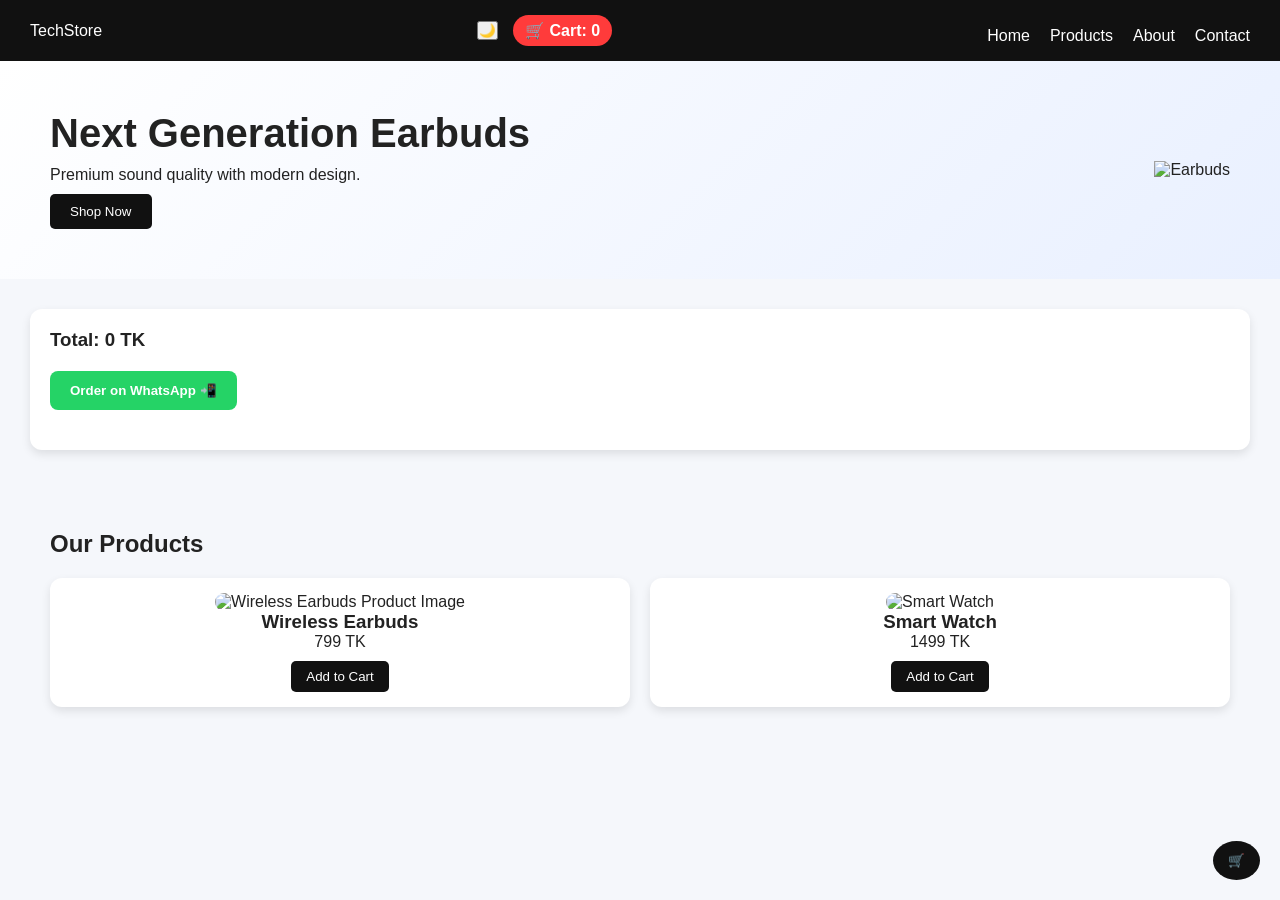
==== index.html @ 1f178f2d "Update index.html" ====
<!DOCTYPE html>
<html lang="en">

<head>
  <meta charset="UTF-8">
  <meta name="viewport" content="width=device-width, initial-scale=1.0">

  <title>Tech Store</title>

  <link rel="stylesheet" href="style.css">
</head>

<body>

  <!-- Navbar -->

<nav>

  <div class="logo">
    TechStore
  </div>

  <div class="right-nav">

    <button onclick="toggleDarkMode()">🌙</button>

    <div class="cart-icon">
      🛒 Cart: <span id="cartCount">0</span>
    </div>

  </div>

  <ul>
    <li><a href="#">Home</a></li>
    <li><a href="#products">Products</a></li>
    <li><a href="#">About</a></li>
    <li><a href="#">Contact</a></li>
  </ul>

</nav>



  <!-- Hero Section -->

  <section class="hero">

    <div class="hero-text">

      <h1>Next Generation Earbuds</h1>

      <p>
        Premium sound quality with modern design.
      </p>

      <button>
        Shop Now
      </button>

    </div>


    <div class="hero-image">

      <img src="earbuds.jpg" alt="Earbuds">

    </div>

  </section>



  <!-- Products Section -->
  <section class="cart-section">


  <div id="cartItems"></div>

  <h3 id="total">Total: 0 TK</h3>
<button onclick="checkoutWhatsApp()">
  Order on WhatsApp 📲
</button>


  </section>
 
<section class="products" id="products">

    <h2>Our Products</h2>

    <div class="product-grid">


      <div class="product-card">

        <img src="earbuds.jpg" alt="Wireless Earbuds Product Image" loading="lazy">

        <h3>Wireless Earbuds</h3>

        <p>799 TK</p>

        <button onclick="addToCart('Wireless Earbuds', 799)">
  Add to Cart
</button>

      </div>



    <div class="product-card">

  <img src="watch.jpg" alt="Smart Watch" loading="lazy">

  <h3>Smart Watch</h3>

  <p>1499 TK</p>

  <button onclick="addToCart('Smart Watch', 1499)">
  Add to Cart
</button>


      </div>

    </div>

  </section>
<script src="script.js"></script>

<div id="cartSidebar" class="cart-sidebar">

  <h2>Your Cart 🛒</h2>

  <div id="cartItems"></div>

  <h3 id="total">Total: 0 TK</h3>

  <button onclick="checkoutWhatsApp()">Checkout 📲</button>

  <button onclick="toggleCart()">Close ❌</button>

</div>
  <button class="open-cart" onclick="toggleCart()">🛒</button>
</body>

</html>
---- style.css ----
/* RESET */
* {
  margin: 0;
  padding: 0;
  box-sizing: border-box;
  font-family: Arial, sans-serif;
}

/* BODY */
body {
  background: #f5f7fb;
  color: #222;
}

/* NAVBAR */
nav {
  display: flex;
  justify-content: space-between;
  align-items: center;
  padding: 15px 30px;
  background: #111;
  color: white;
  flex-wrap: wrap;
}

nav ul {
  display: flex;
  list-style: none;
  gap: 20px;
  margin-top: 10px;
}

nav ul li a {
  color: white;
  text-decoration: none;
}

/* RIGHT NAV */
.right-nav {
  display: flex;
  align-items: center;
  gap: 15px;
}

/* CART ICON */
.cart-icon {
  background: #ff3b3b;
  padding: 6px 12px;
  border-radius: 20px;
  font-weight: bold;
}

/* HERO */
.hero {
  display: flex;
  justify-content: space-between;
  align-items: center;
  padding: 50px;
  background: linear-gradient(135deg, #ffffff, #e9f0ff);
}

.hero-text h1 {
  font-size: 40px;
  margin-bottom: 10px;
}

.hero-text button {
  padding: 10px 20px;
  background: #111;
  color: white;
  border: none;
  border-radius: 5px;
  margin-top: 10px;
  cursor: pointer;
}

/* PRODUCTS */
.products {
  padding: 50px;
}

.product-grid {
  display: grid;
  grid-template-columns: repeat(auto-fit, minmax(220px, 1fr));
  gap: 20px;
  margin-top: 20px;
}

/* PRODUCT CARD */
.product-card {
  background: white;
  padding: 15px;
  border-radius: 12px;
  text-align: center;
  box-shadow: 0 4px 10px rgba(0,0,0,0.1);
  transition: 0.3s;
}

.product-card:hover {
  transform: translateY(-5px);
}

.product-card img {
  width: 100%;
  border-radius: 10px;
}

.product-card button {
  margin-top: 10px;
  padding: 8px 15px;
  background: #111;
  color: white;
  border: none;
  border-radius: 5px;
  cursor: pointer;
}

/* CART SECTION */
.cart-section {
  background: white;
  margin: 30px;
  padding: 20px;
  border-radius: 12px;
  box-shadow: 0 4px 10px rgba(0,0,0,0.1);
}

/* WHATSAPP BUTTON */
button[onclick="checkoutWhatsApp()"] {
  margin: 20px 0;
  padding: 12px 20px;
  background: #25D366;
  color: white;
  border: none;
  border-radius: 8px;
  font-weight: bold;
  cursor: pointer;
}

/* DARK MODE */
.dark {
  background: #111;
  color: white;
}

.dark nav {
  background: #000;
}

.dark .product-card {
  background: #222;
  color: white;
}

.dark .cart-section {
  background: #1a1a1a;
  color: white;
}

/* SIDEBAR CART */
.cart-sidebar {
  position: fixed;
  right: -350px;
  top: 0;
  width: 300px;
  height: 100%;
  background: white;
  box-shadow: -5px 0 15px rgba(0,0,0,0.2);
  padding: 20px;
  transition: 0.3s;
  z-index: 999;
}

.cart-sidebar.active {
  right: 0;
}

/* FLOATING CART BUTTON */
.open-cart {
  position: fixed;
  bottom: 20px;
  right: 20px;
  background: #111;
  color: white;
  padding: 12px 15px;
  border-radius: 50%;
  border: none;
  cursor: pointer;
  z-index: 9999;
}

/* MOBILE RESPONSIVE */
@media (max-width: 768px) {

  .hero {
    flex-direction: column;
    text-align: center;
  }

  nav {
    flex-direction: column;
    gap: 10px;
  }

  nav ul {
    flex-direction: column;
    align-items: center;
  }

}
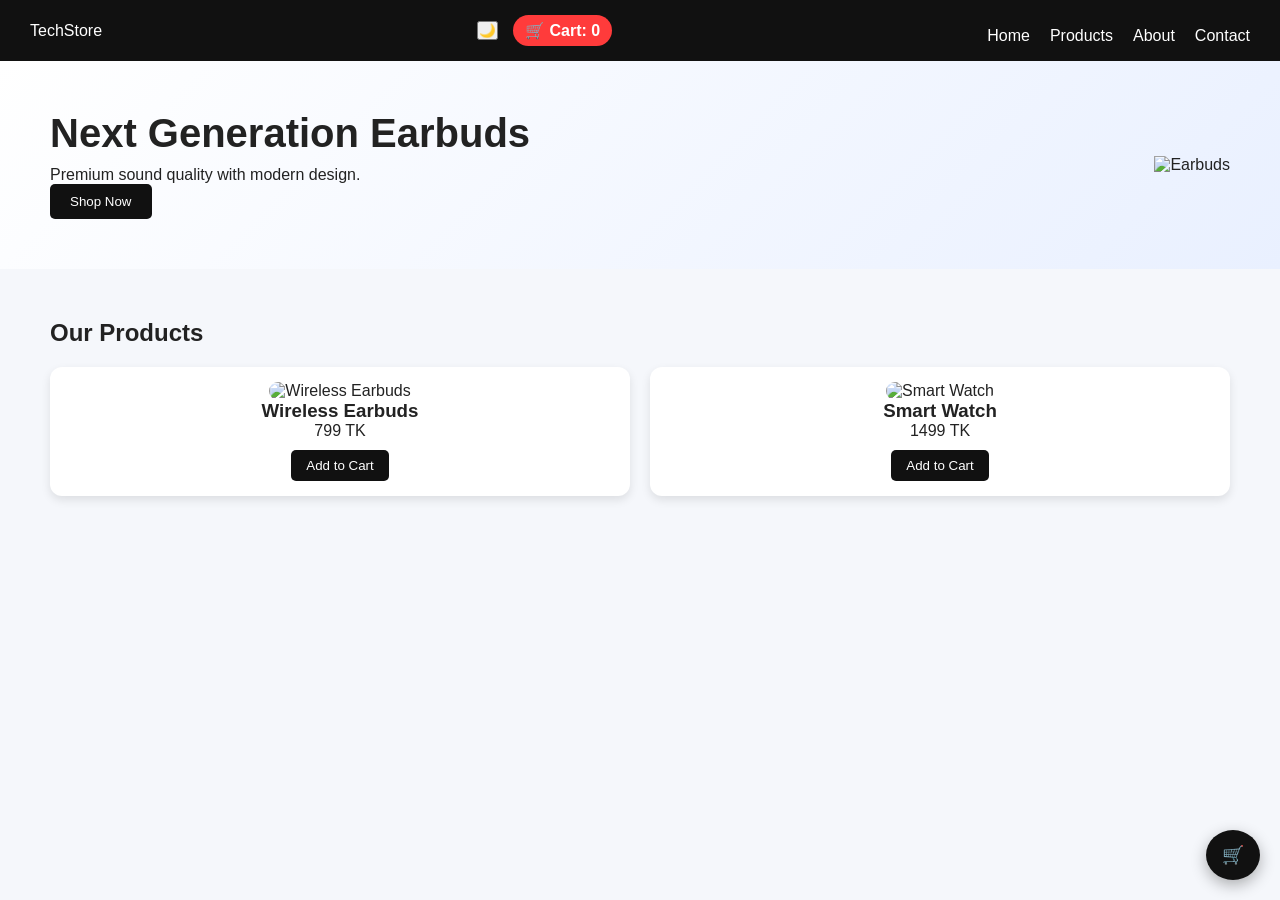
==== commit 403bf3aa: "Update index.html" ====
--- a/index.html
+++ b/index.html
@@ -12,8 +12,7 @@
 
 <body>
 
-  <!-- Navbar -->
-
+<!-- ================= NAVBAR ================= -->
 <nav>
 
   <div class="logo">
@@ -39,98 +38,59 @@
 
 </nav>
 
+<!-- ================= HERO ================= -->
+<section class="hero">
 
+  <div class="hero-text">
 
-  <!-- Hero Section -->
+    <h1>Next Generation Earbuds</h1>
 
-  <section class="hero">
+    <p>Premium sound quality with modern design.</p>
 
-    <div class="hero-text">
+    <button>Shop Now</button>
 
-      <h1>Next Generation Earbuds</h1>
+  </div>
 
-      <p>
-        Premium sound quality with modern design.
-      </p>
+  <div class="hero-image">
+    <img src="earbuds.jpg" alt="Earbuds">
+  </div>
 
-      <button>
-        Shop Now
-      </button>
+</section>
 
+<!-- ================= PRODUCTS ================= -->
+<section class="products" id="products">
+
+  <h2>Our Products</h2>
+
+  <div class="product-grid">
+
+    <div class="product-card">
+      <img src="earbuds.jpg" alt="Wireless Earbuds">
+      <h3>Wireless Earbuds</h3>
+      <p>799 TK</p>
+      <button onclick="addToCart('Wireless Earbuds', 799)">Add to Cart</button>
     </div>
 
-
-    <div class="hero-image">
-
-      <img src="earbuds.jpg" alt="Earbuds">
-
+    <div class="product-card">
+      <img src="watch.jpg" alt="Smart Watch">
+      <h3>Smart Watch</h3>
+      <p>1499 TK</p>
+      <button onclick="addToCart('Smart Watch', 1499)">Add to Cart</button>
     </div>
 
-  </section>
+  </div>
 
+</section>
 
+<!-- ================= FLOAT CART BUTTON ================= -->
+<button class="open-cart" onclick="toggleCart()">🛒</button>
 
-  <!-- Products Section -->
-  <section class="cart-section">
-
-
-  <div id="cartItems"></div>
-
-  <h3 id="total">Total: 0 TK</h3>
-<button onclick="checkoutWhatsApp()">
-  Order on WhatsApp 📲
-</button>
-
-
-  </section>
- 
-<section class="products" id="products">
-
-    <h2>Our Products</h2>
-
-    <div class="product-grid">
-
-
-      <div class="product-card">
-
-        <img src="earbuds.jpg" alt="Wireless Earbuds Product Image" loading="lazy">
-
-        <h3>Wireless Earbuds</h3>
-
-        <p>799 TK</p>
-
-        <button onclick="addToCart('Wireless Earbuds', 799)">
-  Add to Cart
-</button>
-
-      </div>
-
-
-
-    <div class="product-card">
-
-  <img src="watch.jpg" alt="Smart Watch" loading="lazy">
-
-  <h3>Smart Watch</h3>
-
-  <p>1499 TK</p>
-
-  <button onclick="addToCart('Smart Watch', 1499)">
-  Add to Cart
-</button>
-
-
-      </div>
-
-    </div>
-
-  </section>
-<script src="script.js"></script>
-
+<!-- ================= CART SIDEBAR ================= -->
 <div id="cartSidebar" class="cart-sidebar">
 
   <h2>Your Cart 🛒</h2>
 
+  <!-- IMPORTANT: single cartItems ONLY here -->
   <div id="cartItems"></div>
 
   <h3 id="total">Total: 0 TK</h3>
@@ -140,7 +100,9 @@
   <button onclick="toggleCart()">Close ❌</button>
 
 </div>
-  <button class="open-cart" onclick="toggleCart()">🛒</button>
+
+<!-- ================= SCRIPT ================= -->
+<script src="script.js"></script>
+
 </body>
-
 </html>
--- a/style.css
+++ b/style.css
@@ -1,5 +1,6 @@
-
-/* RESET */
+/* =====================
+   RESET
+===================== */
 * {
   margin: 0;
   padding: 0;
@@ -7,13 +8,15 @@
   font-family: Arial, sans-serif;
 }
 
-/* BODY */
 body {
   background: #f5f7fb;
   color: #222;
-}
-
-/* NAVBAR */
+  transition: 0.3s;
+}
+
+/* =====================
+   NAVBAR
+===================== */
 nav {
   display: flex;
   justify-content: space-between;
@@ -36,7 +39,6 @@
   text-decoration: none;
 }
 
-/* RIGHT NAV */
 .right-nav {
   display: flex;
   align-items: center;
@@ -51,7 +53,9 @@
   font-weight: bold;
 }
 
-/* HERO */
+/* =====================
+   HERO
+===================== */
 .hero {
   display: flex;
   justify-content: space-between;
@@ -71,11 +75,12 @@
   color: white;
   border: none;
   border-radius: 5px;
-  margin-top: 10px;
-  cursor: pointer;
-}
-
-/* PRODUCTS */
+  cursor: pointer;
+}
+
+/* =====================
+   PRODUCTS
+===================== */
 .products {
   padding: 50px;
 }
@@ -87,7 +92,6 @@
   margin-top: 20px;
 }
 
-/* PRODUCT CARD */
 .product-card {
   background: white;
   padding: 15px;
@@ -116,7 +120,9 @@
   cursor: pointer;
 }
 
-/* CART SECTION */
+/* =====================
+   CART SECTION
+===================== */
 .cart-section {
   background: white;
   margin: 30px;
@@ -125,6 +131,11 @@
   box-shadow: 0 4px 10px rgba(0,0,0,0.1);
 }
 
+#cartItems p {
+  padding: 8px;
+  border-bottom: 1px solid #eee;
+}
+
 /* WHATSAPP BUTTON */
 button[onclick="checkoutWhatsApp()"] {
   margin: 20px 0;
@@ -137,7 +148,9 @@
   cursor: pointer;
 }
 
-/* DARK MODE */
+/* =====================
+   DARK MODE
+===================== */
 .dark {
   background: #111;
   color: white;
@@ -157,7 +170,14 @@
   color: white;
 }
 
-/* SIDEBAR CART */
+.dark .cart-sidebar {
+  background: #222;
+  color: white;
+}
+
+/* =====================
+   SIDEBAR CART
+===================== */
 .cart-sidebar {
   position: fixed;
   right: -350px;
@@ -175,26 +195,33 @@
   right: 0;
 }
 
-/* FLOATING CART BUTTON */
+/* =====================
+   FLOATING CART BUTTON
+===================== */
 .open-cart {
   position: fixed;
   bottom: 20px;
   right: 20px;
   background: #111;
   color: white;
-  padding: 12px 15px;
+  padding: 14px 16px;
   border-radius: 50%;
   border: none;
   cursor: pointer;
-  z-index: 9999;
-}
-
-/* MOBILE RESPONSIVE */
+  z-index: 99999;
+  font-size: 18px;
+  box-shadow: 0 5px 15px rgba(0,0,0,0.3);
+}
+
+/* =====================
+   MOBILE RESPONSIVE
+===================== */
 @media (max-width: 768px) {
 
   .hero {
     flex-direction: column;
     text-align: center;
+    gap: 20px;
   }
 
   nav {
@@ -206,5 +233,4 @@
     flex-direction: column;
     align-items: center;
   }
-
-}
+}
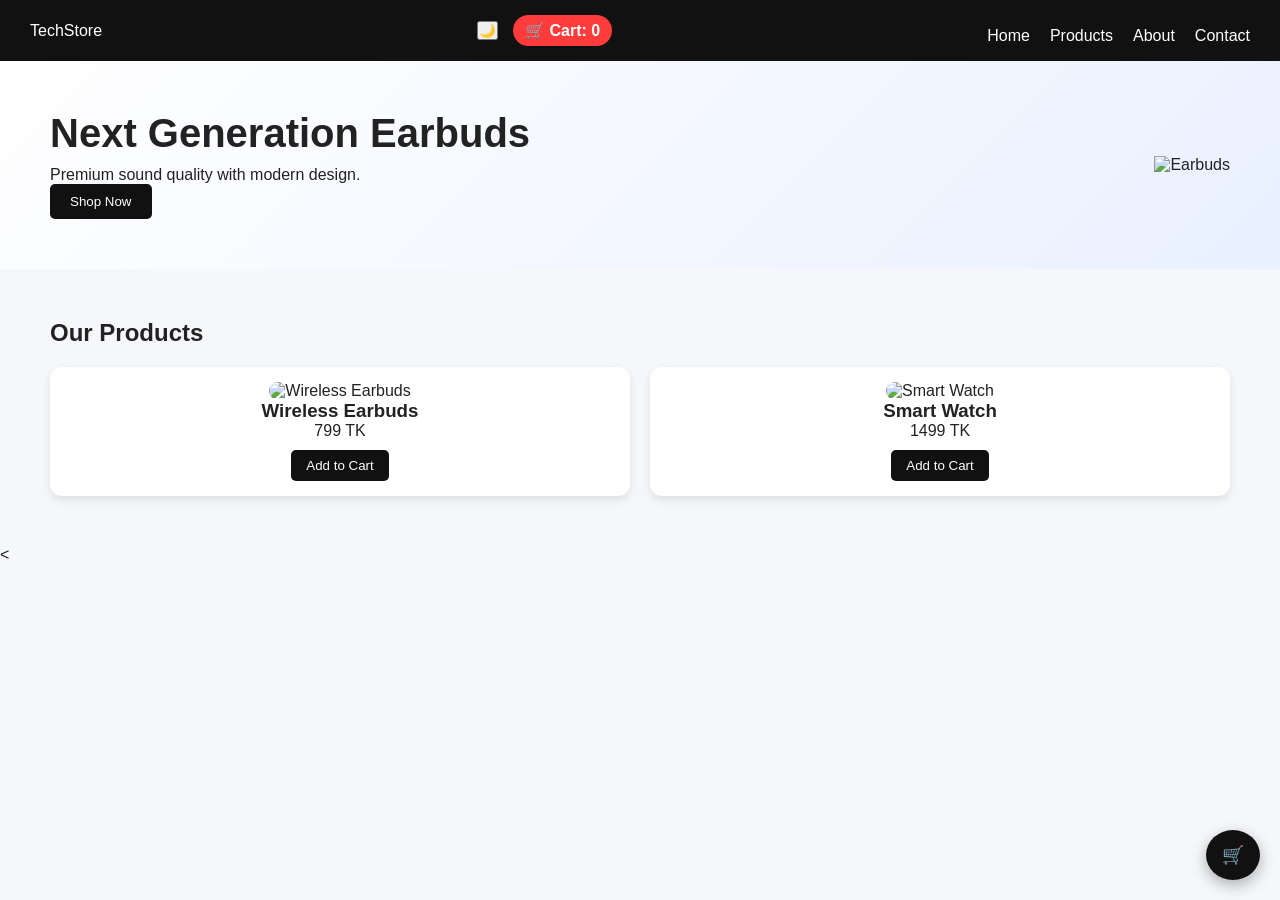
==== commit 837b6d27: "Update index.html" ====
--- a/index.html
+++ b/index.html
@@ -86,16 +86,18 @@
 <button class="open-cart" onclick="toggleCart()">🛒</button>
 
 <!-- ================= CART SIDEBAR ================= -->
-<div id="cartSidebar" class="cart-sidebar">
+<<div id="cartSidebar" class="cart-sidebar">
 
   <h2>Your Cart 🛒</h2>
 
-  <!-- IMPORTANT: single cartItems ONLY here -->
   <div id="cartItems"></div>
 
   <h3 id="total">Total: 0 TK</h3>
 
-  <button onclick="checkoutWhatsApp()">Checkout 📲</button>
+  <!-- Checkout Button -->
+  <button class="checkout-btn" onclick="checkoutWhatsApp()">
+    Proceed to Checkout 📲
+  </button>
 
   <button onclick="toggleCart()">Close ❌</button>
 
--- a/style.css
+++ b/style.css
@@ -233,4 +233,18 @@
     flex-direction: column;
     align-items: center;
   }
-}
+}.checkout-btn {
+  width: 100%;
+  padding: 12px;
+  background: #25D366;
+  color: white;
+  border: none;
+  border-radius: 8px;
+  font-weight: bold;
+  margin: 10px 0;
+  cursor: pointer;
+}
+
+.checkout-btn:hover {
+  background: #1ebe5d;
+}
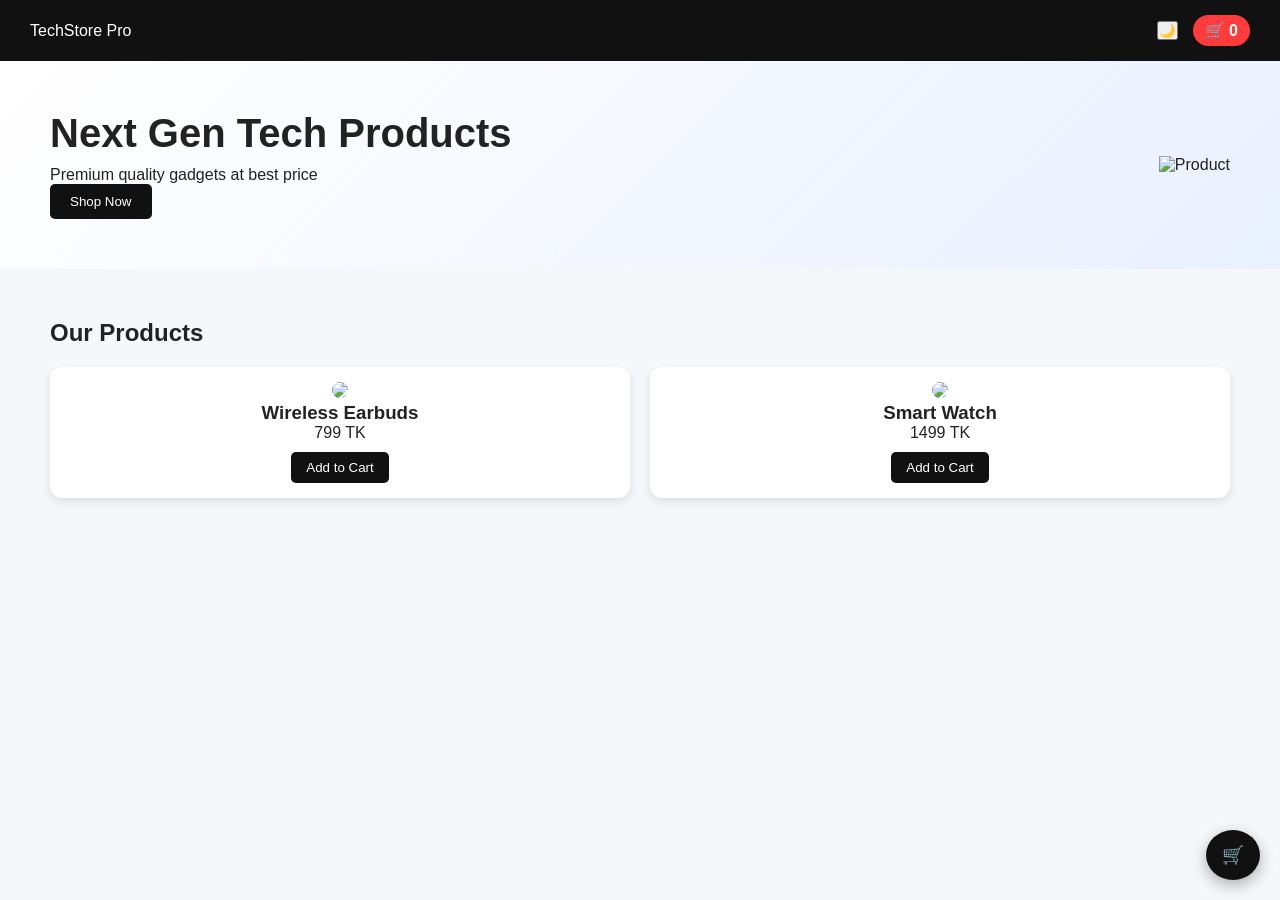
==== commit 45e2affb: "Update index.html" ====
--- a/index.html
+++ b/index.html
@@ -4,60 +4,45 @@
 <head>
   <meta charset="UTF-8">
   <meta name="viewport" content="width=device-width, initial-scale=1.0">
-
-  <title>Tech Store</title>
-
+  <title>Tech Store Pro</title>
   <link rel="stylesheet" href="style.css">
 </head>
 
 <body>
 
-<!-- ================= NAVBAR ================= -->
+<!-- NAVBAR -->
 <nav>
 
-  <div class="logo">
-    TechStore
-  </div>
+  <div class="logo">TechStore Pro</div>
 
   <div class="right-nav">
 
     <button onclick="toggleDarkMode()">🌙</button>
 
-    <div class="cart-icon">
-      🛒 Cart: <span id="cartCount">0</span>
+    <div class="cart-icon" onclick="toggleCart()">
+      🛒 <span id="cartCount">0</span>
     </div>
 
   </div>
 
-  <ul>
-    <li><a href="#">Home</a></li>
-    <li><a href="#products">Products</a></li>
-    <li><a href="#">About</a></li>
-    <li><a href="#">Contact</a></li>
-  </ul>
-
 </nav>
 
-<!-- ================= HERO ================= -->
+<!-- HERO -->
 <section class="hero">
 
   <div class="hero-text">
-
-    <h1>Next Generation Earbuds</h1>
-
-    <p>Premium sound quality with modern design.</p>
-
-    <button>Shop Now</button>
-
+    <h1>Next Gen Tech Products</h1>
+    <p>Premium quality gadgets at best price</p>
+    <button onclick="document.getElementById('products').scrollIntoView()">Shop Now</button>
   </div>
 
   <div class="hero-image">
-    <img src="earbuds.jpg" alt="Earbuds">
+    <img src="earbuds.jpg" alt="Product">
   </div>
 
 </section>
 
-<!-- ================= PRODUCTS ================= -->
+<!-- PRODUCTS -->
 <section class="products" id="products">
 
   <h2>Our Products</h2>
@@ -65,28 +50,25 @@
   <div class="product-grid">
 
     <div class="product-card">
-      <img src="earbuds.jpg" alt="Wireless Earbuds">
+      <img src="earbuds.jpg">
       <h3>Wireless Earbuds</h3>
       <p>799 TK</p>
-      <button onclick="addToCart('Wireless Earbuds', 799)">Add to Cart</button>
+      <button onclick="addToCart('Earbuds', 799)">Add to Cart</button>
     </div>
 
     <div class="product-card">
-      <img src="watch.jpg" alt="Smart Watch">
+      <img src="watch.jpg">
       <h3>Smart Watch</h3>
       <p>1499 TK</p>
-      <button onclick="addToCart('Smart Watch', 1499)">Add to Cart</button>
+      <button onclick="addToCart('Watch', 1499)">Add to Cart</button>
     </div>
 
   </div>
 
 </section>
 
-<!-- ================= FLOAT CART BUTTON ================= -->
-<button class="open-cart" onclick="toggleCart()">🛒</button>
-
-<!-- ================= CART SIDEBAR ================= -->
-<<div id="cartSidebar" class="cart-sidebar">
+<!-- CART SIDEBAR -->
+<div id="cartSidebar" class="cart-sidebar">
 
   <h2>Your Cart 🛒</h2>
 
@@ -94,16 +76,17 @@
 
   <h3 id="total">Total: 0 TK</h3>
 
-  <!-- Checkout Button -->
   <button class="checkout-btn" onclick="checkoutWhatsApp()">
-    Proceed to Checkout 📲
+    Checkout 📲
   </button>
 
   <button onclick="toggleCart()">Close ❌</button>
 
 </div>
 
-<!-- ================= SCRIPT ================= -->
+<!-- FLOAT CART BUTTON -->
+<button class="open-cart" onclick="toggleCart()">🛒</button>
+
 <script src="script.js"></script>
 
 </body>
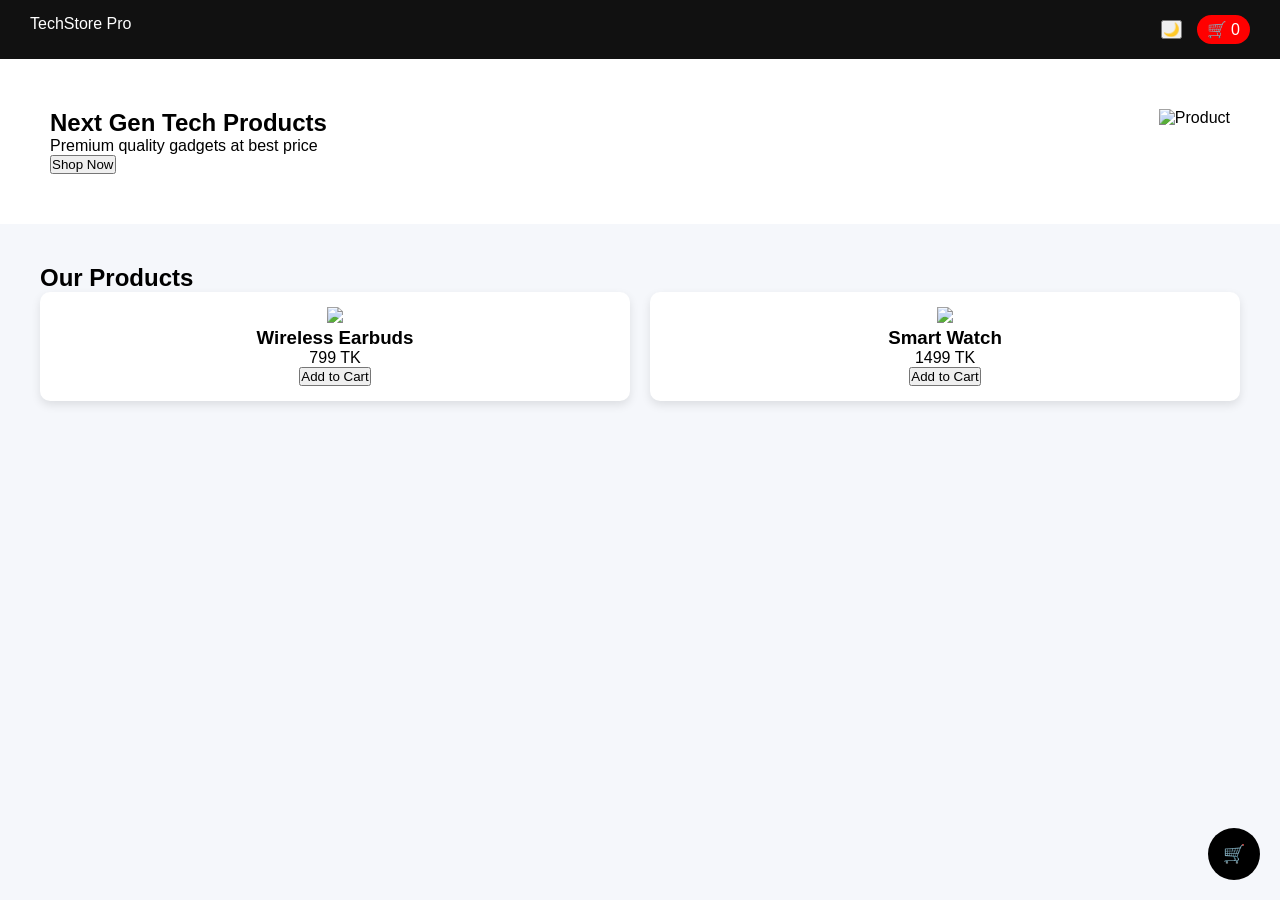
==== commit 4b2c22dd: "Update index.html" ====
--- a/index.html
+++ b/index.html
@@ -81,7 +81,9 @@
   </button>
 
   <button onclick="toggleCart()">Close ❌</button>
-
+<div class="mobile-cart">
+  🛒 Cart (<span id="cartCountMobile">0</span>)
+</div>
 </div>
 
 <!-- FLOAT CART BUTTON -->
--- a/style.css
+++ b/style.css
@@ -1,183 +1,75 @@
-/* =====================
-   RESET
-===================== */
+/* RESET */
 * {
   margin: 0;
   padding: 0;
   box-sizing: border-box;
-  font-family: Arial, sans-serif;
+  font-family: Arial;
 }
 
 body {
   background: #f5f7fb;
-  color: #222;
   transition: 0.3s;
 }
 
-/* =====================
-   NAVBAR
-===================== */
+/* NAV */
 nav {
   display: flex;
   justify-content: space-between;
-  align-items: center;
   padding: 15px 30px;
   background: #111;
   color: white;
-  flex-wrap: wrap;
-}
-
-nav ul {
-  display: flex;
-  list-style: none;
-  gap: 20px;
-  margin-top: 10px;
-}
-
-nav ul li a {
-  color: white;
-  text-decoration: none;
 }
 
 .right-nav {
   display: flex;
+  gap: 15px;
   align-items: center;
-  gap: 15px;
 }
 
-/* CART ICON */
 .cart-icon {
-  background: #ff3b3b;
-  padding: 6px 12px;
+  background: red;
+  padding: 5px 10px;
   border-radius: 20px;
-  font-weight: bold;
+  cursor: pointer;
 }
 
-/* =====================
-   HERO
-===================== */
+/* HERO */
 .hero {
   display: flex;
   justify-content: space-between;
-  align-items: center;
   padding: 50px;
-  background: linear-gradient(135deg, #ffffff, #e9f0ff);
+  background: white;
 }
 
-.hero-text h1 {
-  font-size: 40px;
-  margin-bottom: 10px;
-}
-
-.hero-text button {
-  padding: 10px 20px;
-  background: #111;
-  color: white;
-  border: none;
-  border-radius: 5px;
-  cursor: pointer;
-}
-
-/* =====================
-   PRODUCTS
-===================== */
+/* PRODUCTS */
 .products {
-  padding: 50px;
+  padding: 40px;
 }
 
 .product-grid {
   display: grid;
-  grid-template-columns: repeat(auto-fit, minmax(220px, 1fr));
+  grid-template-columns: repeat(auto-fit,minmax(220px,1fr));
   gap: 20px;
-  margin-top: 20px;
 }
 
 .product-card {
   background: white;
   padding: 15px;
-  border-radius: 12px;
+  border-radius: 10px;
   text-align: center;
   box-shadow: 0 4px 10px rgba(0,0,0,0.1);
-  transition: 0.3s;
-}
-
-.product-card:hover {
-  transform: translateY(-5px);
 }
 
 .product-card img {
   width: 100%;
-  border-radius: 10px;
 }
 
-.product-card button {
-  margin-top: 10px;
-  padding: 8px 15px;
-  background: #111;
-  color: white;
-  border: none;
-  border-radius: 5px;
+/* BUTTONS */
+button {
   cursor: pointer;
 }
 
-/* =====================
-   CART SECTION
-===================== */
-.cart-section {
-  background: white;
-  margin: 30px;
-  padding: 20px;
-  border-radius: 12px;
-  box-shadow: 0 4px 10px rgba(0,0,0,0.1);
-}
-
-#cartItems p {
-  padding: 8px;
-  border-bottom: 1px solid #eee;
-}
-
-/* WHATSAPP BUTTON */
-button[onclick="checkoutWhatsApp()"] {
-  margin: 20px 0;
-  padding: 12px 20px;
-  background: #25D366;
-  color: white;
-  border: none;
-  border-radius: 8px;
-  font-weight: bold;
-  cursor: pointer;
-}
-
-/* =====================
-   DARK MODE
-===================== */
-.dark {
-  background: #111;
-  color: white;
-}
-
-.dark nav {
-  background: #000;
-}
-
-.dark .product-card {
-  background: #222;
-  color: white;
-}
-
-.dark .cart-section {
-  background: #1a1a1a;
-  color: white;
-}
-
-.dark .cart-sidebar {
-  background: #222;
-  color: white;
-}
-
-/* =====================
-   SIDEBAR CART
-===================== */
+/* CART SIDEBAR */
 .cart-sidebar {
   position: fixed;
   right: -350px;
@@ -185,66 +77,56 @@
   width: 300px;
   height: 100%;
   background: white;
-  box-shadow: -5px 0 15px rgba(0,0,0,0.2);
   padding: 20px;
   transition: 0.3s;
-  z-index: 999;
+  box-shadow: -5px 0 20px rgba(0,0,0,0.2);
 }
 
 .cart-sidebar.active {
   right: 0;
 }
 
-/* =====================
-   FLOATING CART BUTTON
-===================== */
+/* FLOAT BUTTON */
 .open-cart {
   position: fixed;
   bottom: 20px;
   right: 20px;
+  background: black;
+  color: white;
+  border: none;
+  padding: 15px;
+  border-radius: 50%;
+  font-size: 18px;
+}
+
+/* CHECKOUT */
+.checkout-btn {
+  width: 100%;
+  background: #25D366;
+  color: white;
+  padding: 12px;
+  border: none;
+  margin: 10px 0;
+  border-radius: 8px;
+}
+
+/* DARK MODE */
+.dark {
   background: #111;
   color: white;
-  padding: 14px 16px;
-  border-radius: 50%;
-  border: none;
-  cursor: pointer;
-  z-index: 99999;
-  font-size: 18px;
-  box-shadow: 0 5px 15px rgba(0,0,0,0.3);
 }
 
-/* =====================
-   MOBILE RESPONSIVE
-===================== */
-@media (max-width: 768px) {
-
-  .hero {
-    flex-direction: column;
-    text-align: center;
-    gap: 20px;
-  }
-
-  nav {
-    flex-direction: column;
-    gap: 10px;
-  }
-
-  nav ul {
-    flex-direction: column;
-    align-items: center;
-  }
-}.checkout-btn {
-  width: 100%;
-  padding: 12px;
-  background: #25D366;
+.dark .product-card,
+.dark .cart-sidebar {
+  background: #222;
   color: white;
-  border: none;
-  border-radius: 8px;
-  font-weight: bold;
-  margin: 10px 0;
-  cursor: pointer;
+}
+@keyframes pop {
+  0% { transform: scale(0.8); }
+  50% { transform: scale(1.1); }
+  100% { transform: scale(1); }
 }
 
-.checkout-btn:hover {
-  background: #1ebe5d;
+.product-card button:active {
+  animation: pop 0.2s ease;
 }
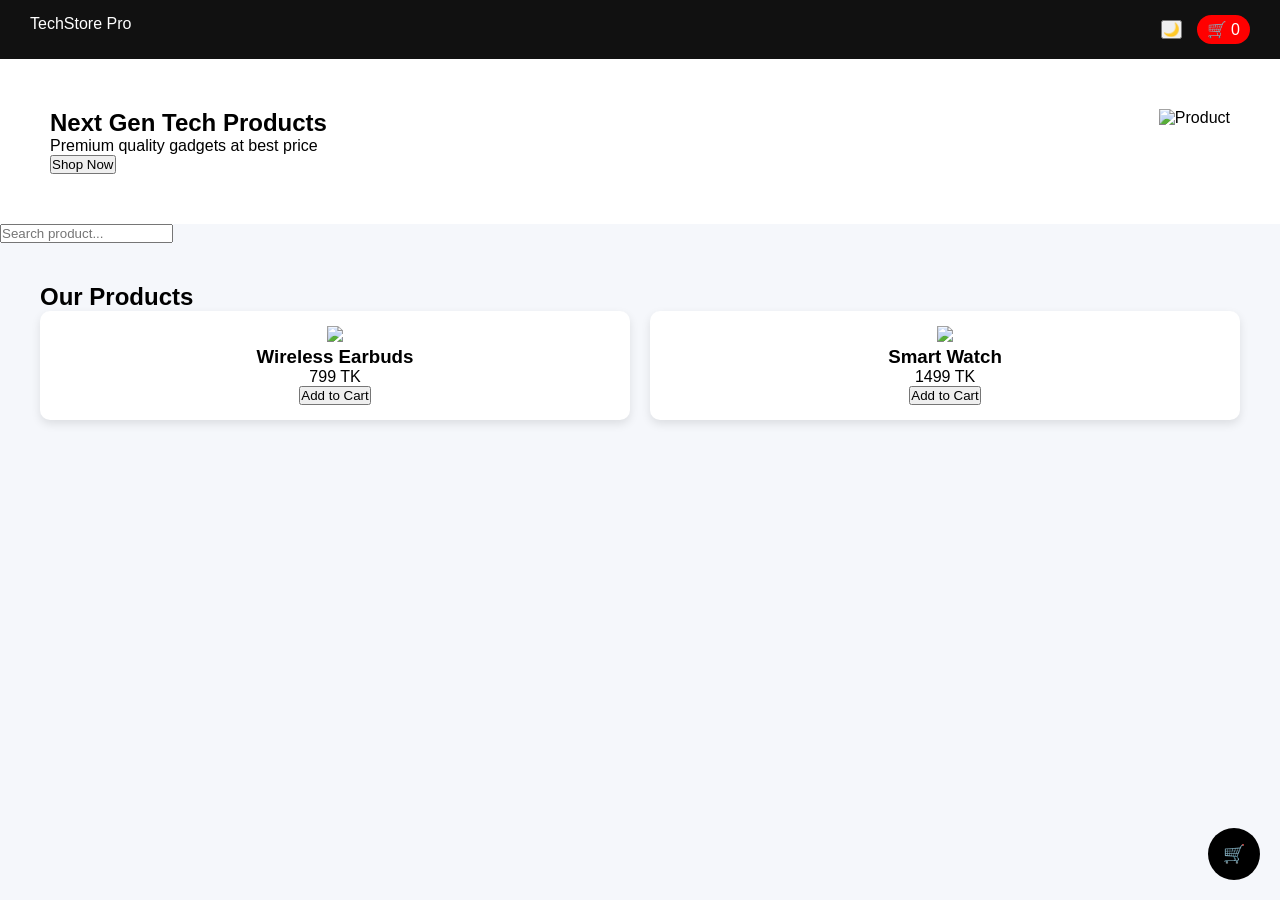
==== commit fb56a6a6: "Update index.html" ====
--- a/index.html
+++ b/index.html
@@ -41,7 +41,7 @@
   </div>
 
 </section>
-
+<input type="text" id="search" placeholder="Search product...">
 <!-- PRODUCTS -->
 <section class="products" id="products">
 
--- a/style.css
+++ b/style.css
@@ -130,3 +130,21 @@
 .product-card button:active {
   animation: pop 0.2s ease;
 }
+.mobile-cart {
+  display: none;
+}
+
+@media (max-width: 768px) {
+  .mobile-cart {
+    display: block;
+    position: fixed;
+    bottom: 0;
+    left: 0;
+    right: 0;
+    background: #111;
+    color: white;
+    text-align: center;
+    padding: 15px;
+    font-weight: bold;
+  }
+}
